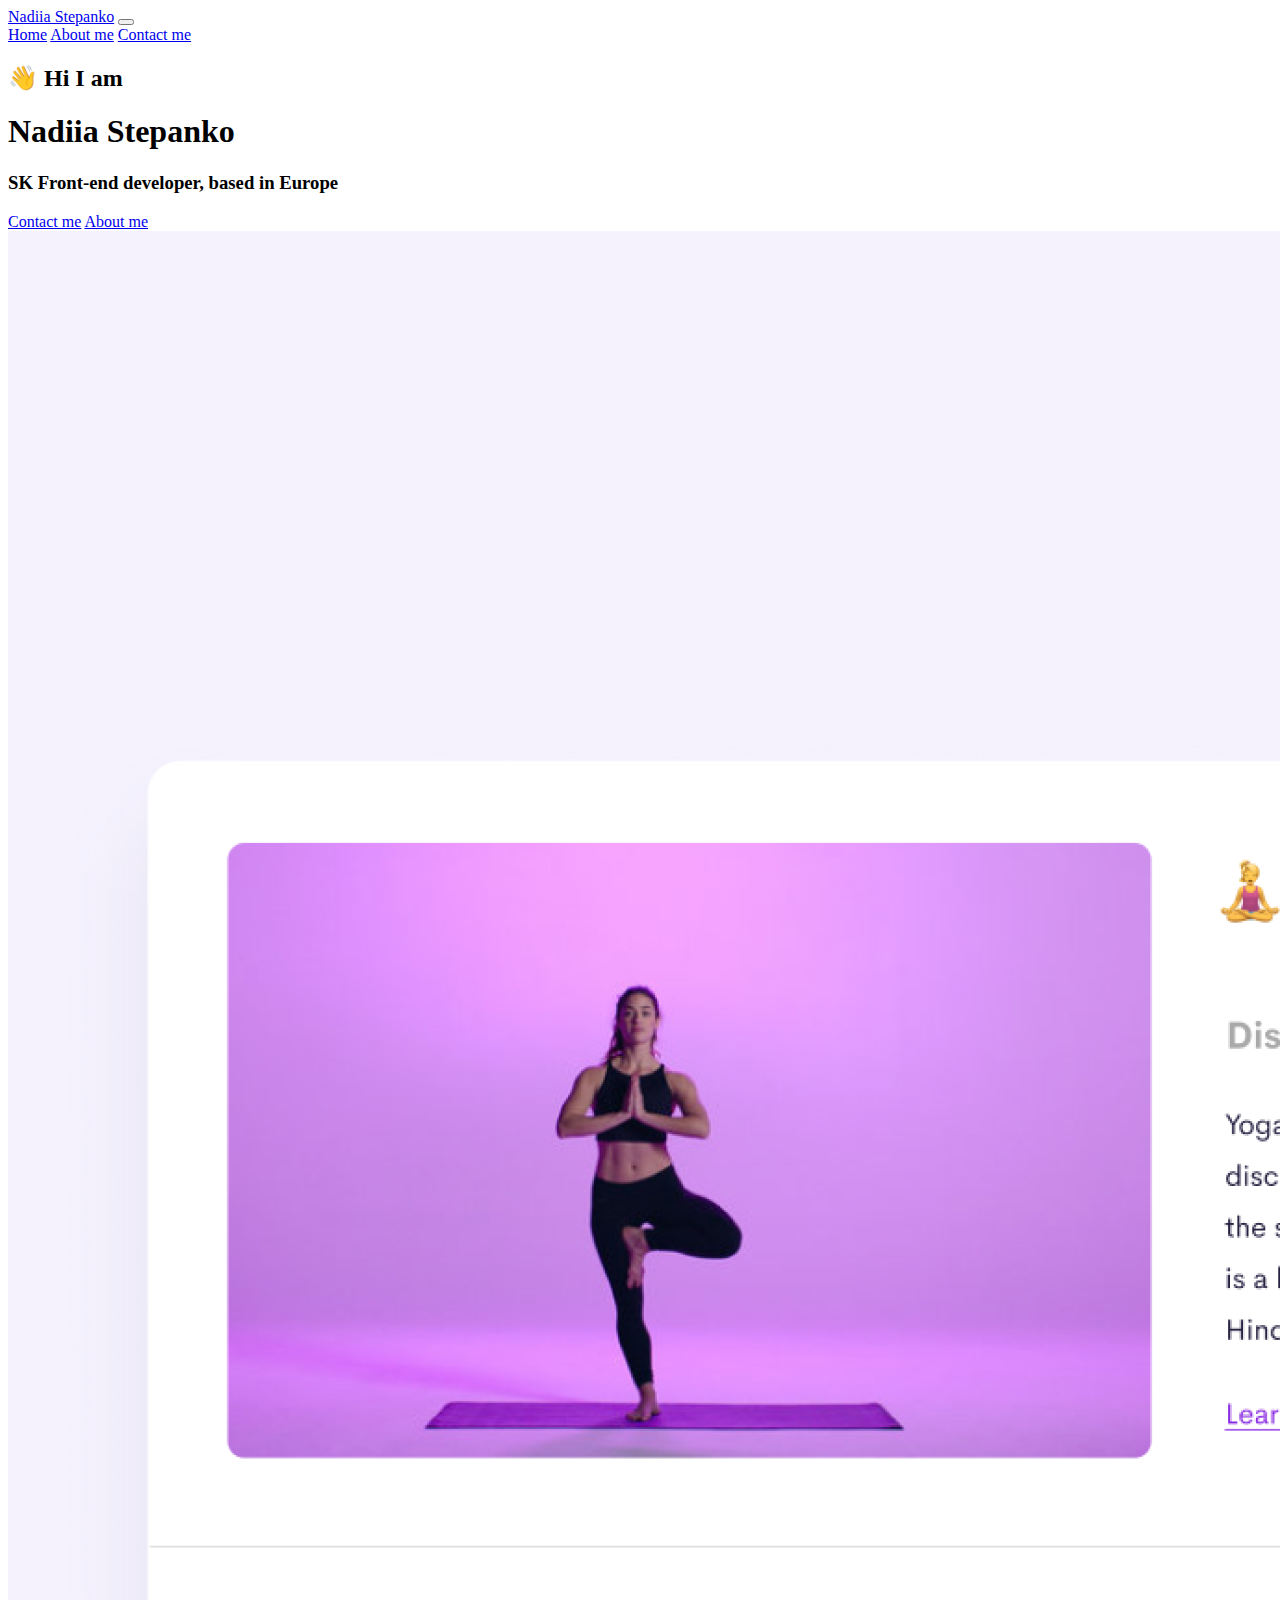
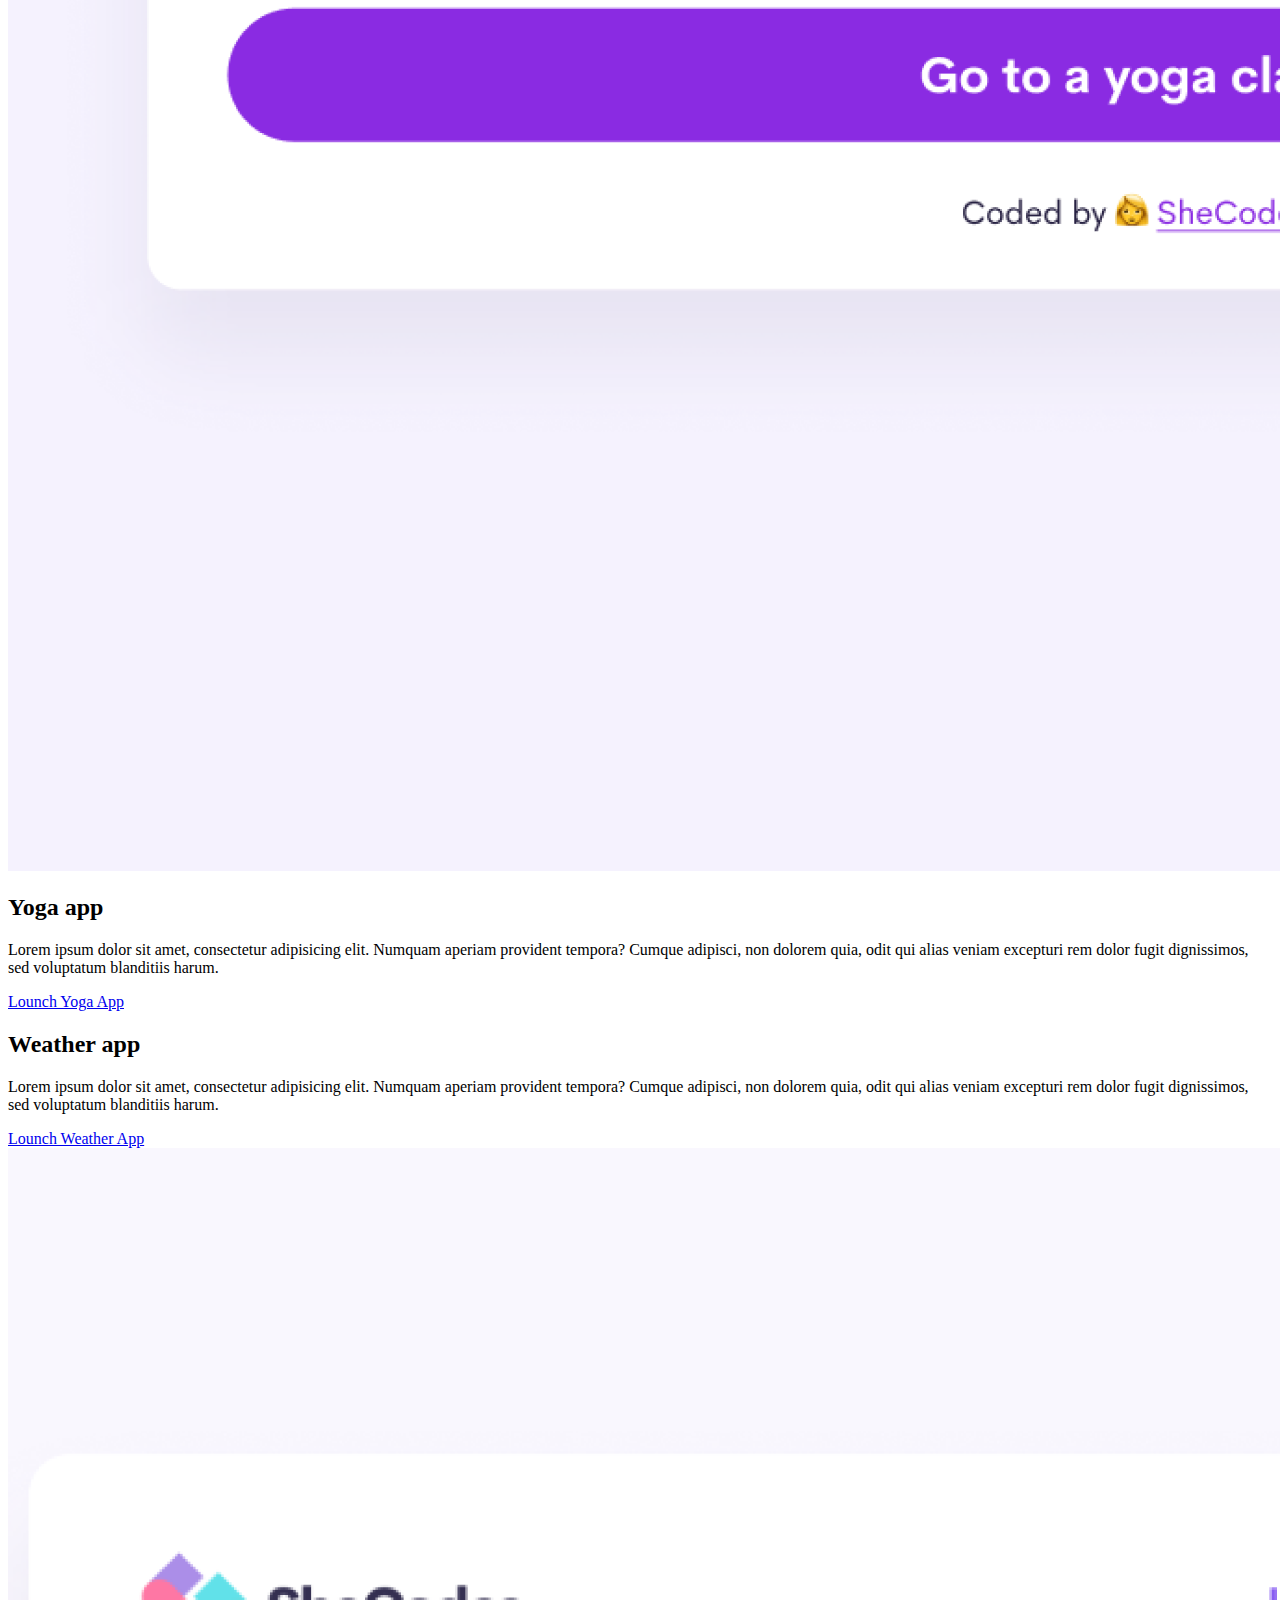
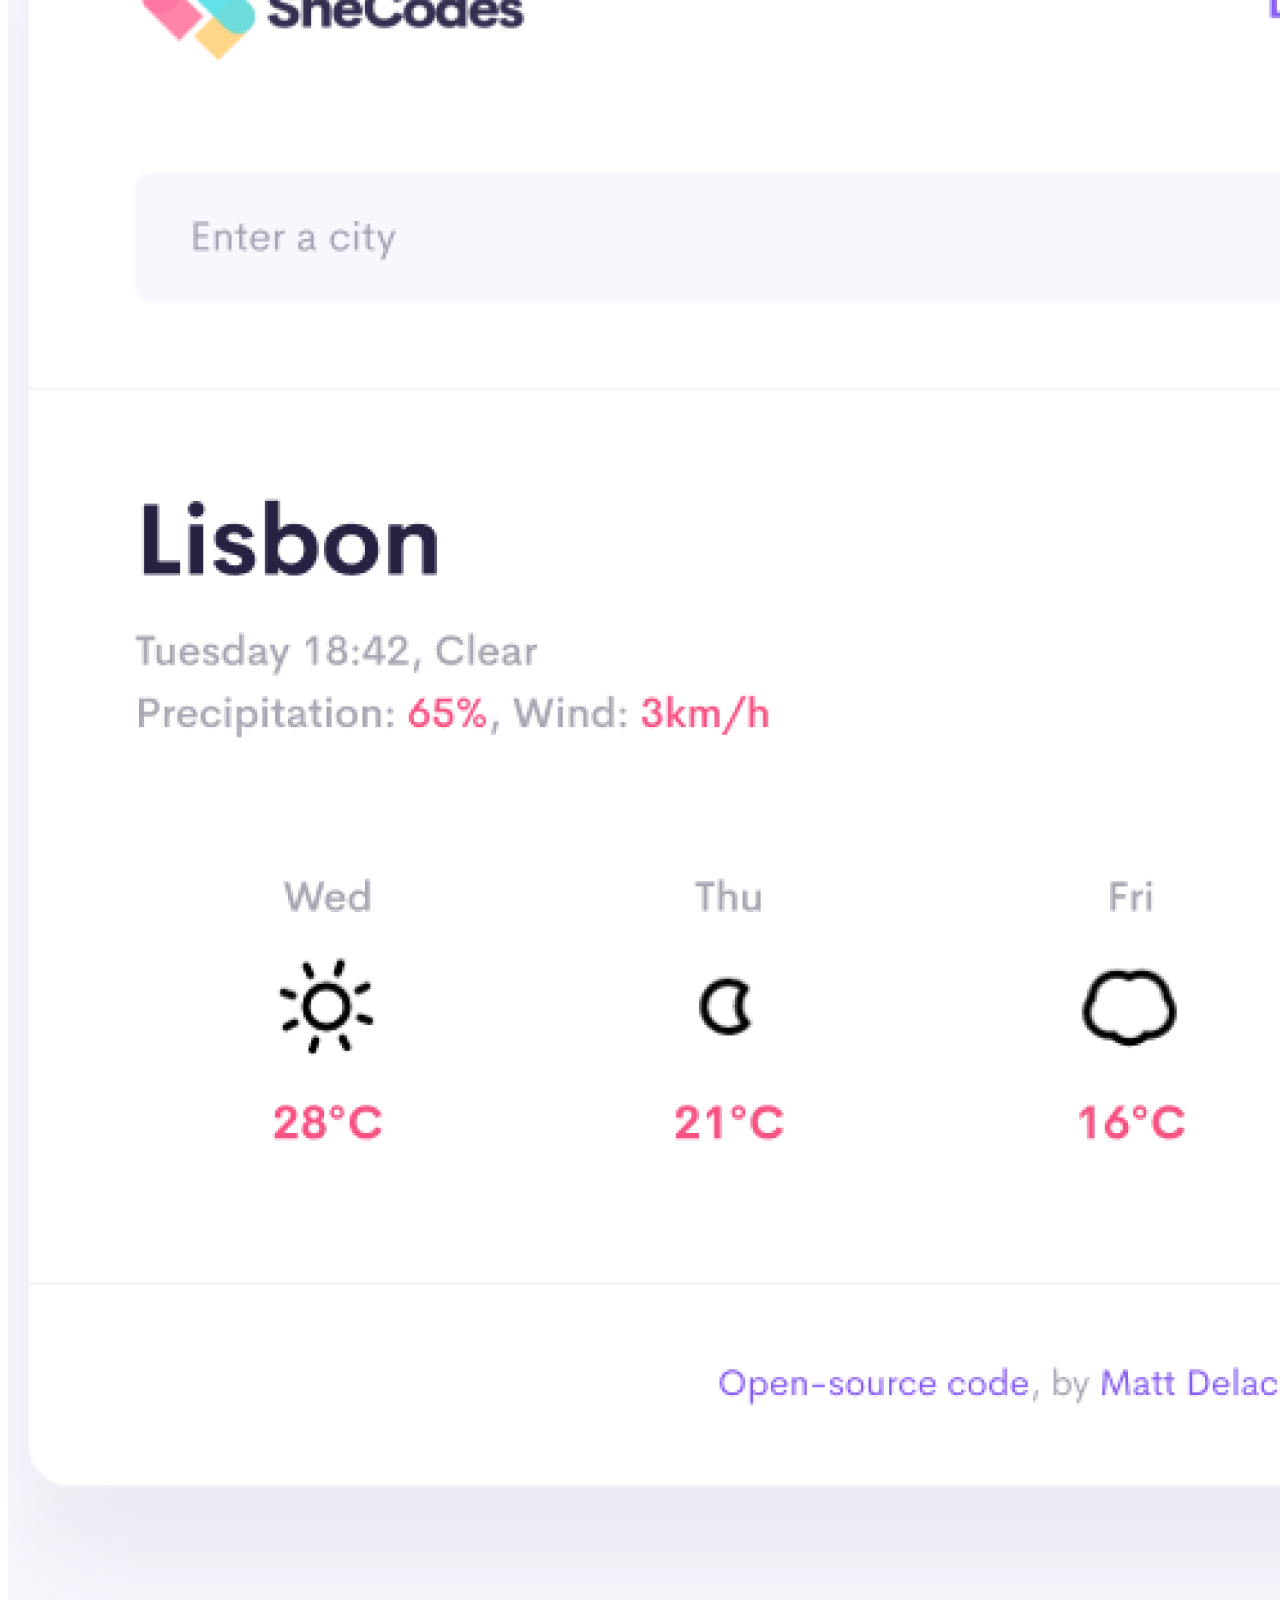
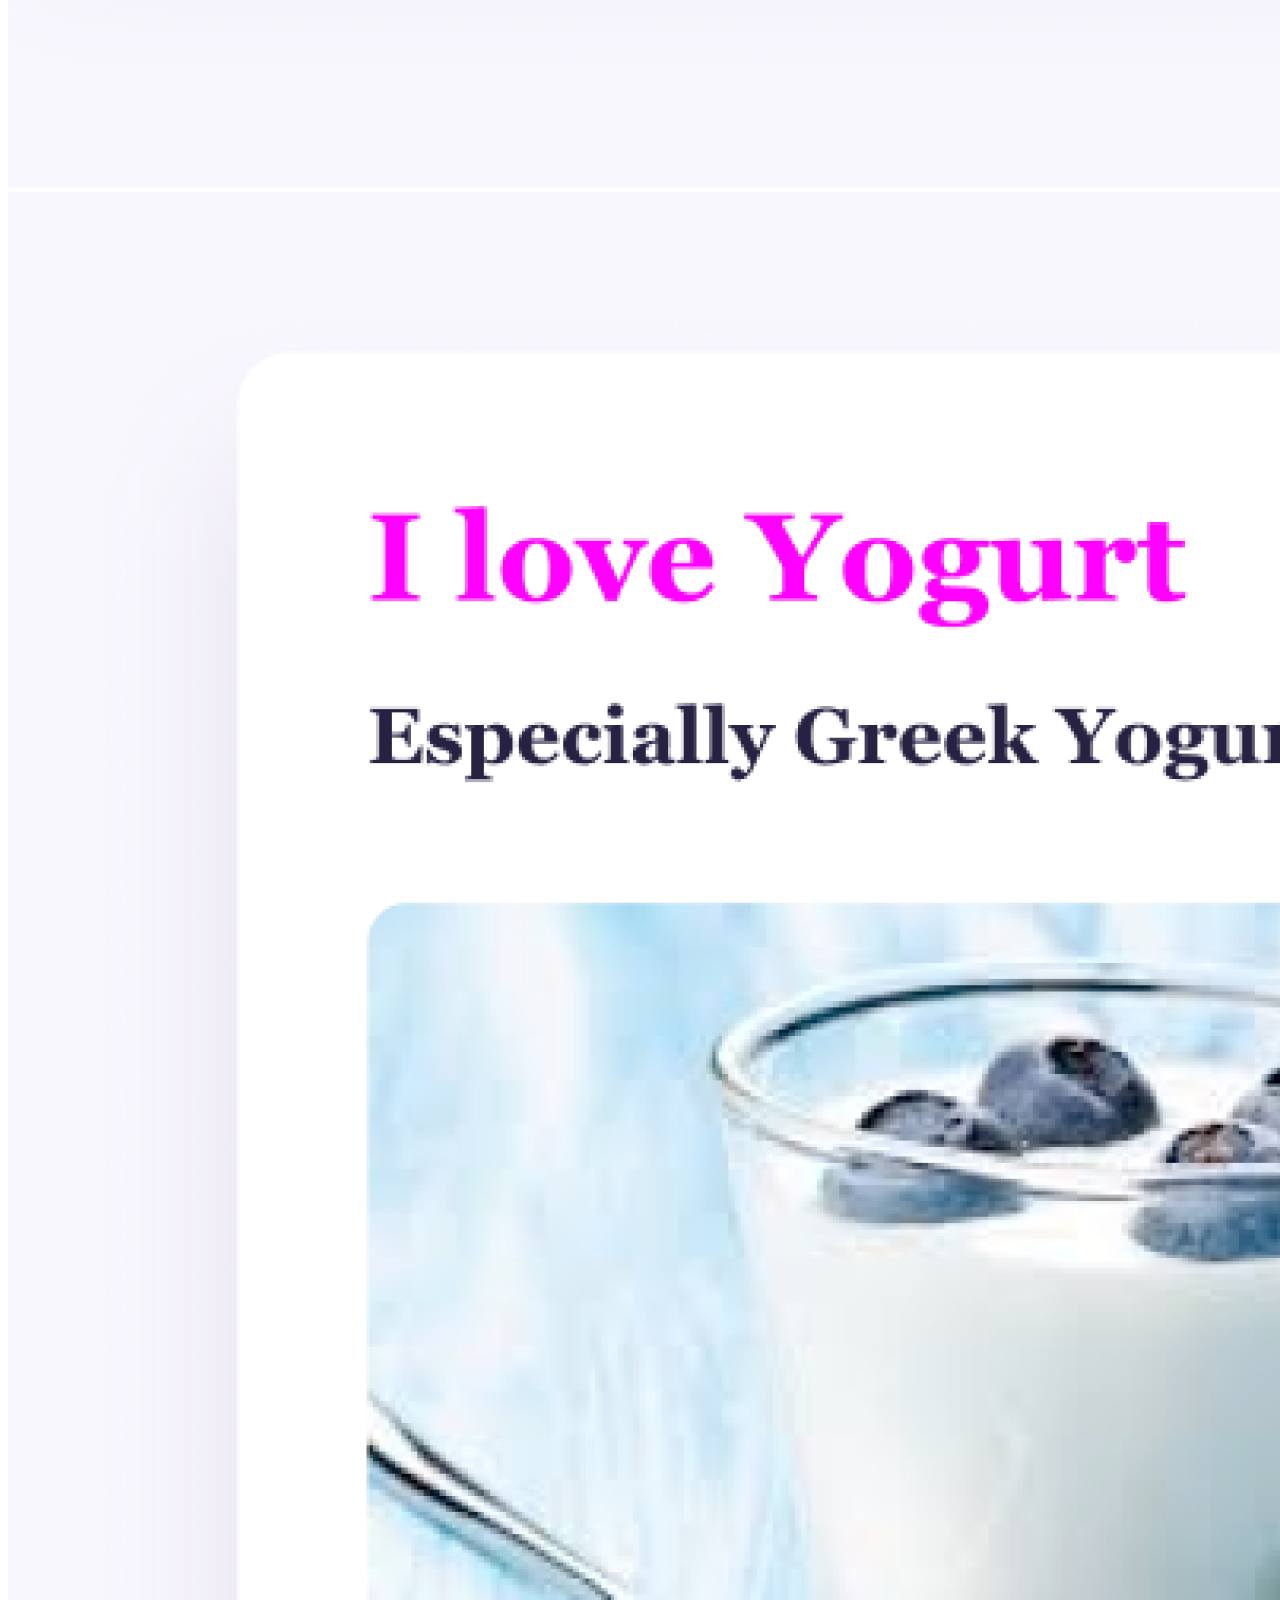
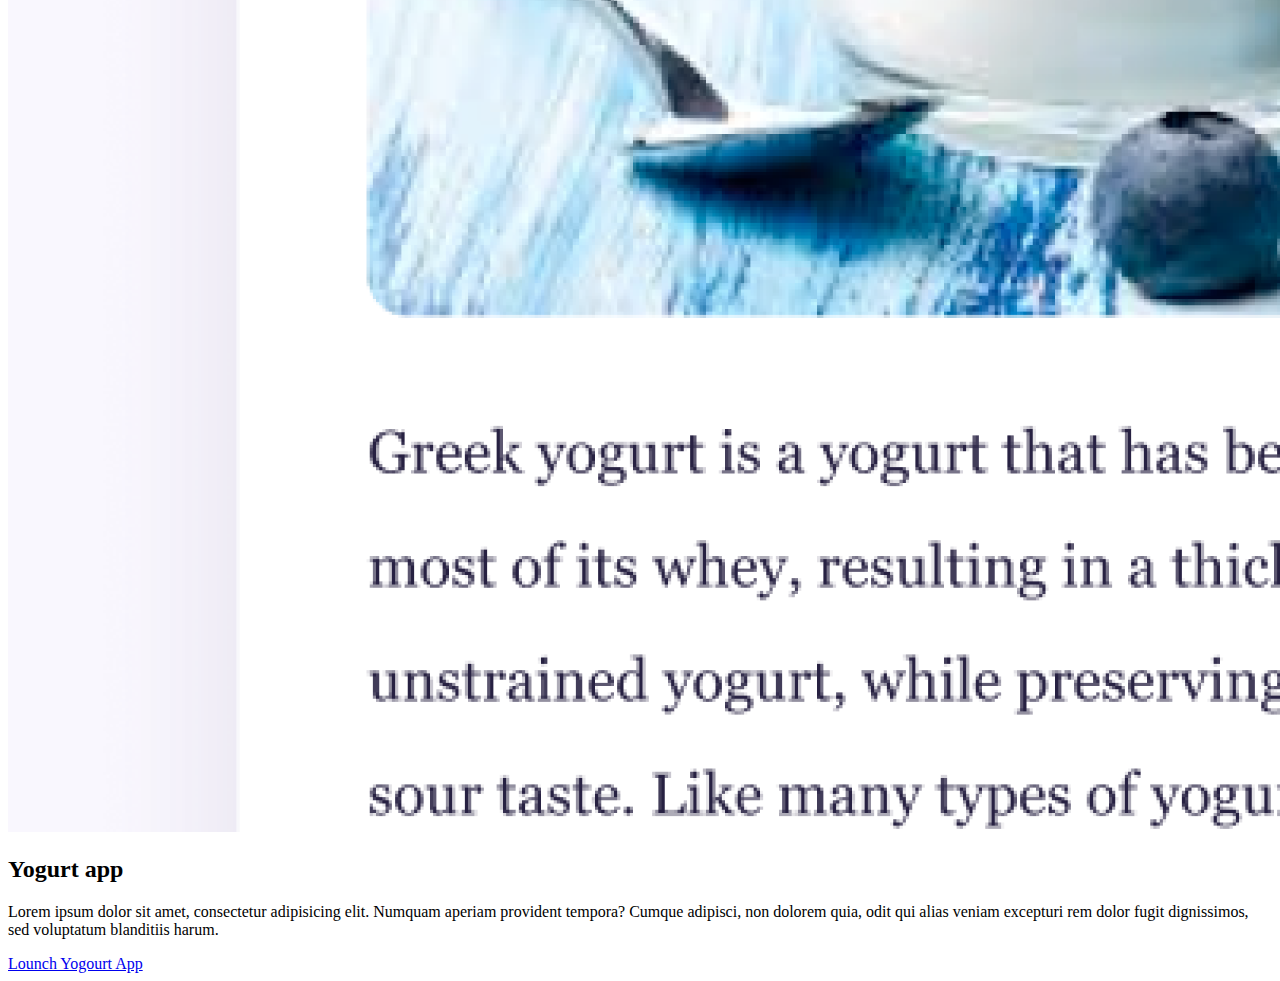
==== index.html @ cb01fc13 "just save" ====
<!DOCTYPE html>
<html lang="en">
  <head>
    <meta charset="UTF-8" />
    <meta http-equiv="X-UA-Compatible" content="IE=edge" />
    <meta name="viewport" content="width=device-width, initial-scale=1.0" />
    <title>[Your name]</title>
    <link
      href="https://cdn.jsdelivr.net/npm/bootstrap@5.3.0-alpha1/dist/css/bootstrap.min.css"
      rel="stylesheet"
      integrity="sha384-GLhlTQ8iRABdZLl6O3oVMWSktQOp6b7In1Zl3/Jr59b6EGGoI1aFkw7cmDA6j6gD"
      crossorigin="anonymous"
    />
    <script
      src="https://cdn.jsdelivr.net/npm/bootstrap@5.3.0-alpha1/dist/js/bootstrap.bundle.min.js"
      integrity="sha384-w76AqPfDkMBDXo30jS1Sgez6pr3x5MlQ1ZAGC+nuZB+EYdgRZgiwxhTBTkF7CXvN"
      crossorigin="anonymous"
    ></script>
    <link rel="stylesheet" href="style.css" />
  </head>
  <body>
    <nav class="navbar navbar-expand-lg bg-body-tertiary">
      <div class="container-fluid">
        <a class="navbar-brand" href="#">Nadiia Stepanko</a>
        <button
          class="navbar-toggler"
          type="button"
          data-bs-toggle="collapse"
          data-bs-target="#navbarNavAltMarkup"
          aria-controls="navbarNavAltMarkup"
          aria-expanded="false"
          aria-label="Toggle navigation"
        >
          <span class="navbar-toggler-icon"></span>
        </button>
        <div class="collapse navbar-collapse" id="navbarNavAltMarkup">
          <div class="navbar-nav">
            <a class="nav-link" aria-current="page" href="index.html">Home</a>
            <a class="nav-link active" href="about.html">About me</a>
            <a class="nav-link" href="about.html#contact">Contact me</a>
          </div>
        </div>
      </div>
    </nav>
    <h2>👋 Hi I am</h2>
    <h1>Nadiia Stepanko</h1>
    <h3>SK Front-end developer, based in Europe</h3>
    <div class="navigation-links mb-5">
      <a href="/front-end-developer/about.html#contact" class="contact-link"
        >Contact me</a
      >
      <a href="/about.html" class="about-link">About me</a>
    </div>
    <div class="container">
      <div class="row mt-5">
        <div class="col-sm-6">
          <img src="images/yoga.png" class="img-fluid rounded" />
        </div>
        <div class="col-sm-6">
          <h2 class="mb-3">Yoga app</h2>
          <p class="bg-transparent">
            Lorem ipsum dolor sit amet, consectetur adipisicing elit. Numquam
            aperiam provident tempora? Cumque adipisci, non dolorem quia, odit
            qui alias veniam excepturi rem dolor fugit dignissimos, sed
            voluptatum blanditiis harum.
          </p>
          <a href="#" class="btn btn-primary stretched-link">Lounch Yoga App</a>
        </div>
      </div>
      <div class="row mt-5">
        <div class="col-sm-6">
          <h2 class="mb-3">Weather app</h2>
          <p class="bg-transparent">
            Lorem ipsum dolor sit amet, consectetur adipisicing elit. Numquam
            aperiam provident tempora? Cumque adipisci, non dolorem quia, odit
            qui alias veniam excepturi rem dolor fugit dignissimos, sed
            voluptatum blanditiis harum.
          </p>
          <a href="#" class="btn btn-primary stretched-link"
            >Lounch Weather App</a
          >
        </div>
        <div class="col-sm-6">
          <img src="images/weather.png" class="img-fluid rounded" />
        </div>
      </div>
      <div class="row mt-5">
        <div class="col-sm-6">
          <img src="images/yogurt.png" class="img-fluid rounded" />
        </div>
        <div class="col-sm-6">
          <h2 class="mb-3">Yogurt app</h2>
          <p class="bg-transparent">
            Lorem ipsum dolor sit amet, consectetur adipisicing elit. Numquam
            aperiam provident tempora? Cumque adipisci, non dolorem quia, odit
            qui alias veniam excepturi rem dolor fugit dignissimos, sed
            voluptatum blanditiis harum.
          </p>

          <a href="#" class="btn btn-primary stretched-link"
            >Lounch Yogourt App</a
          >
        </div>
      </div>
    </div>
  </body>
</html>
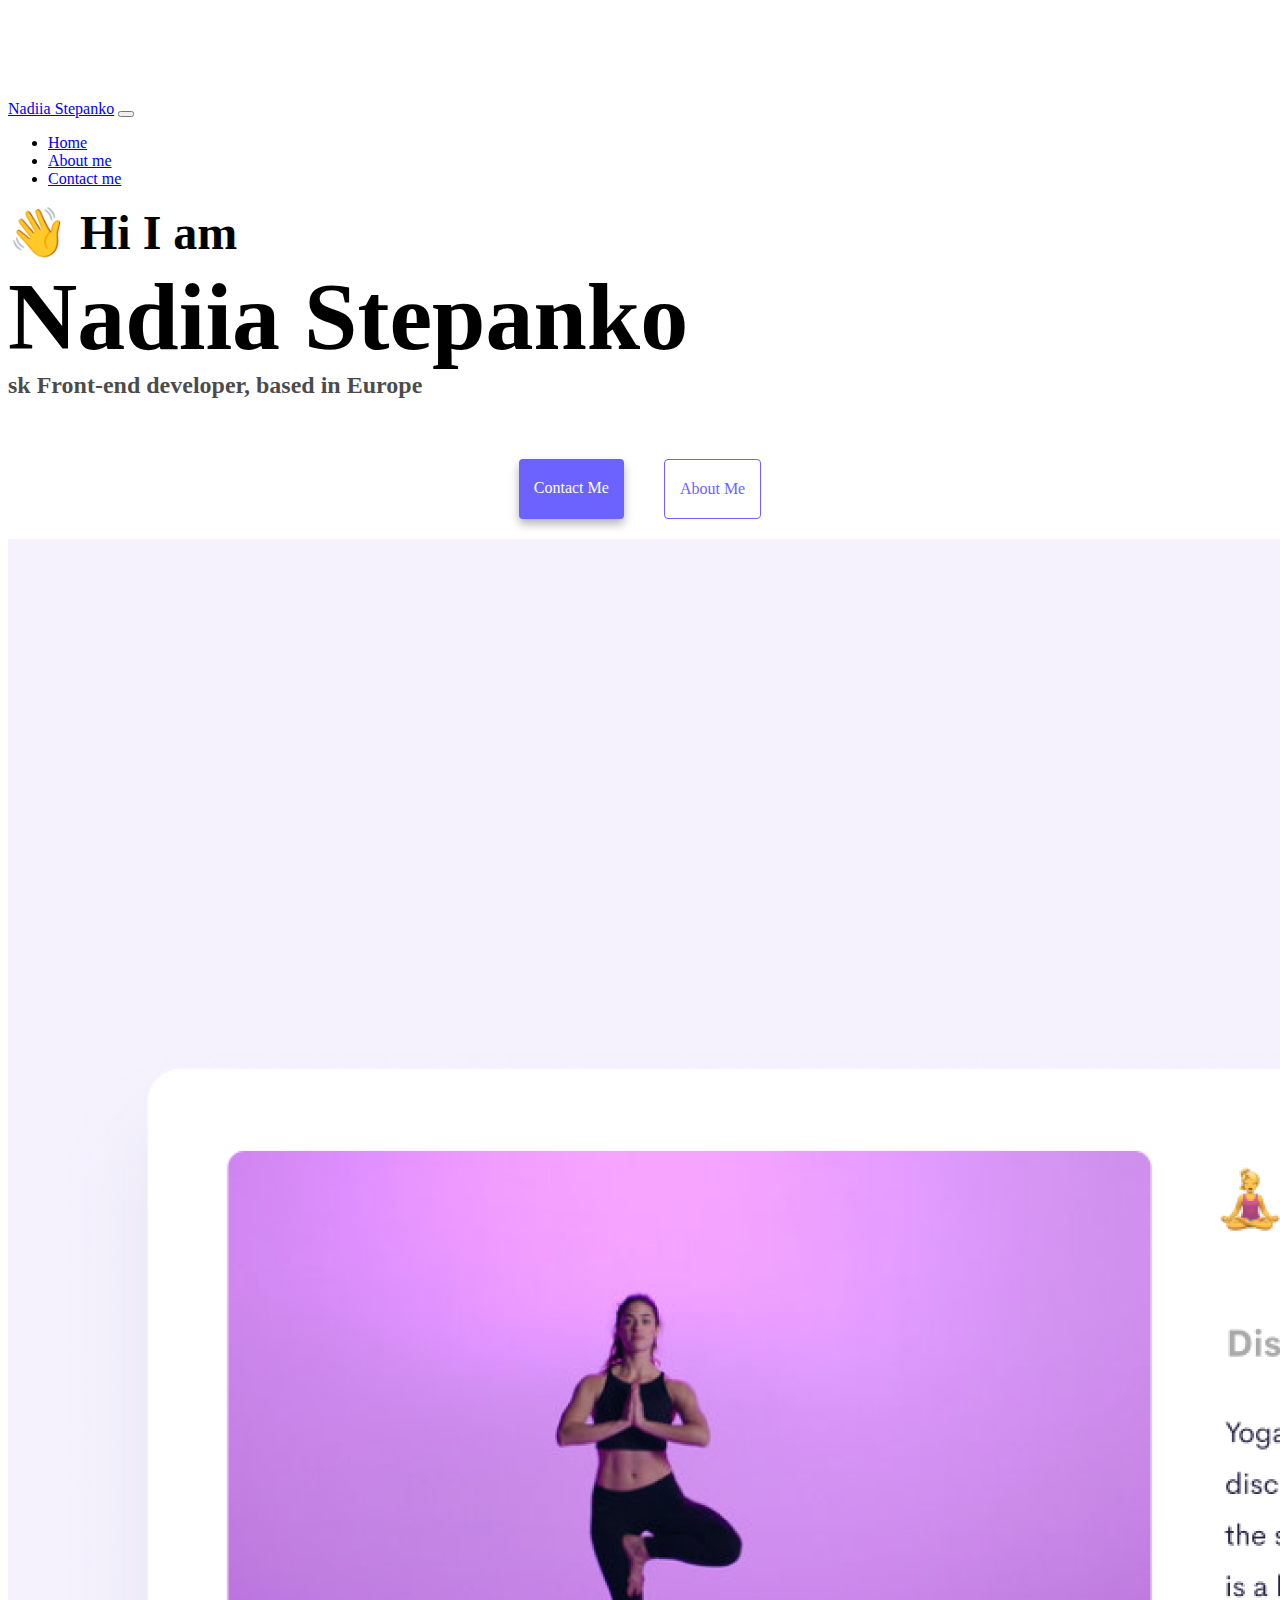
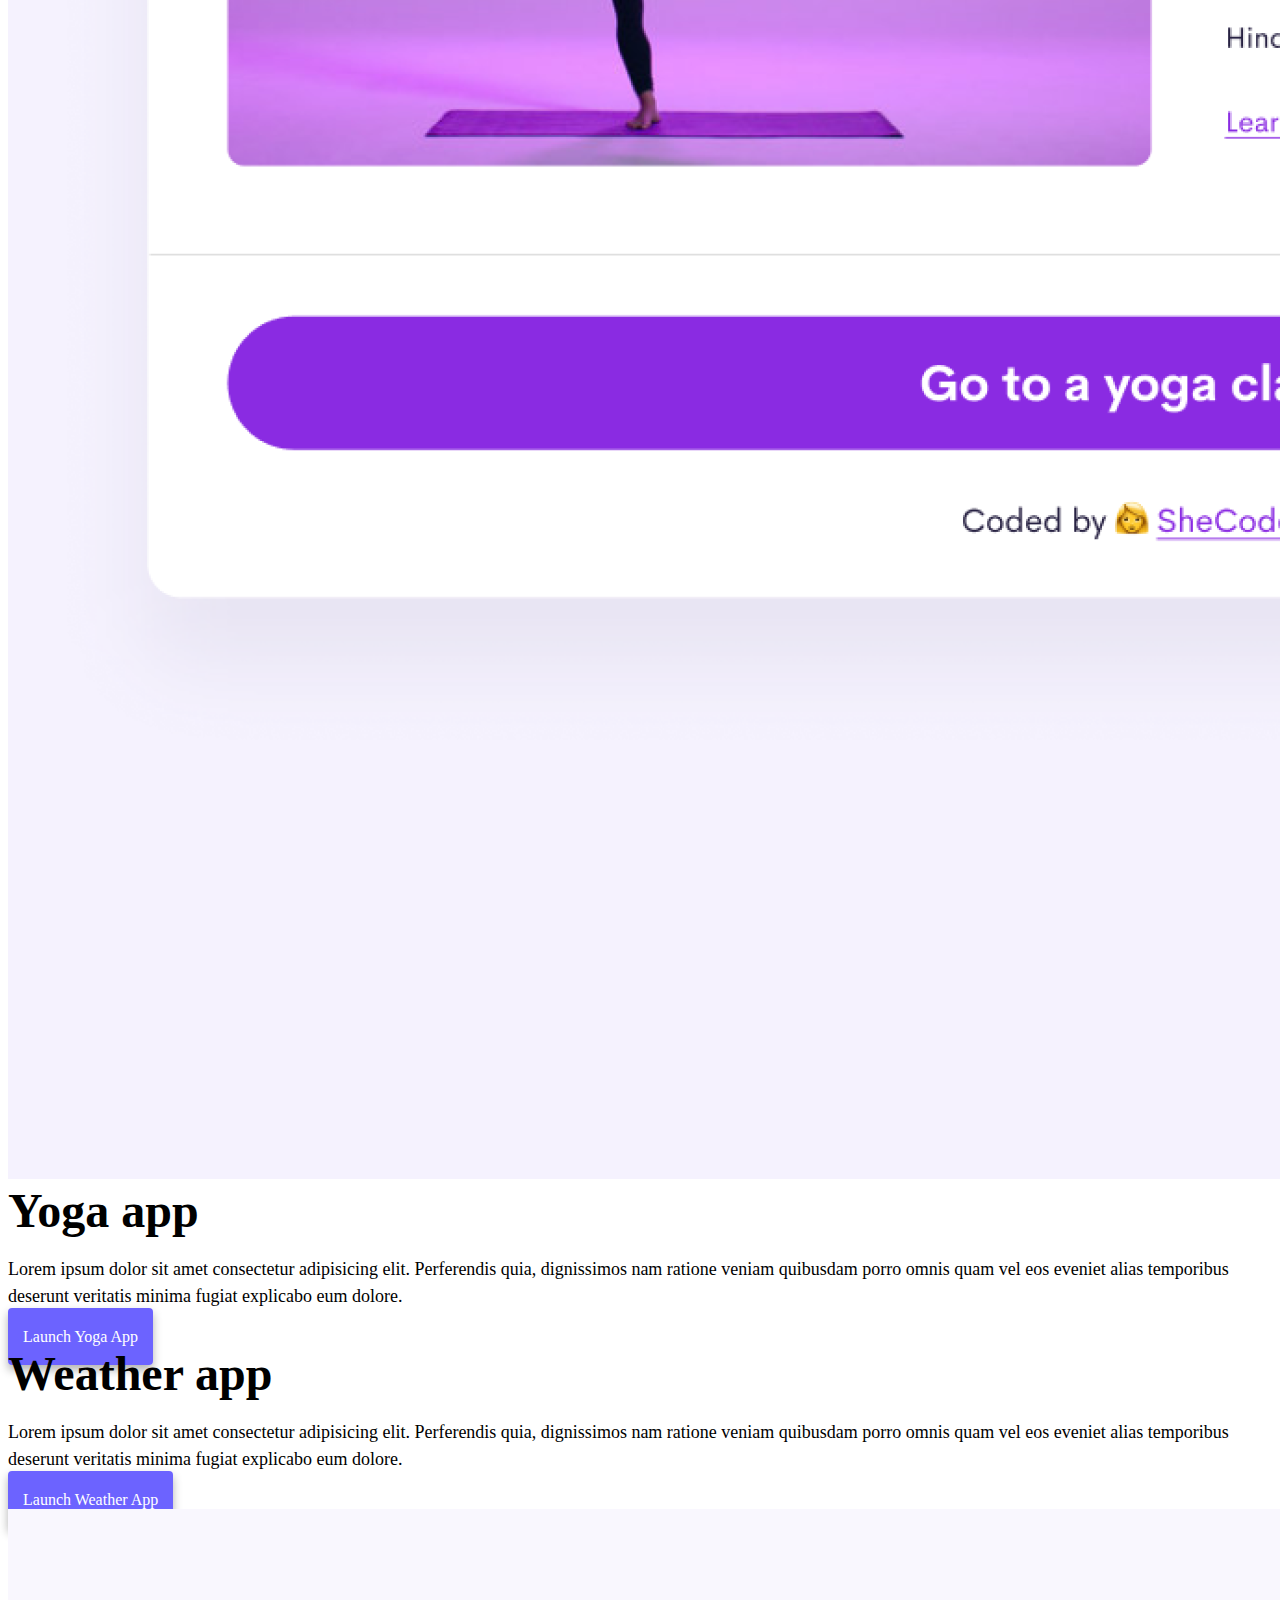
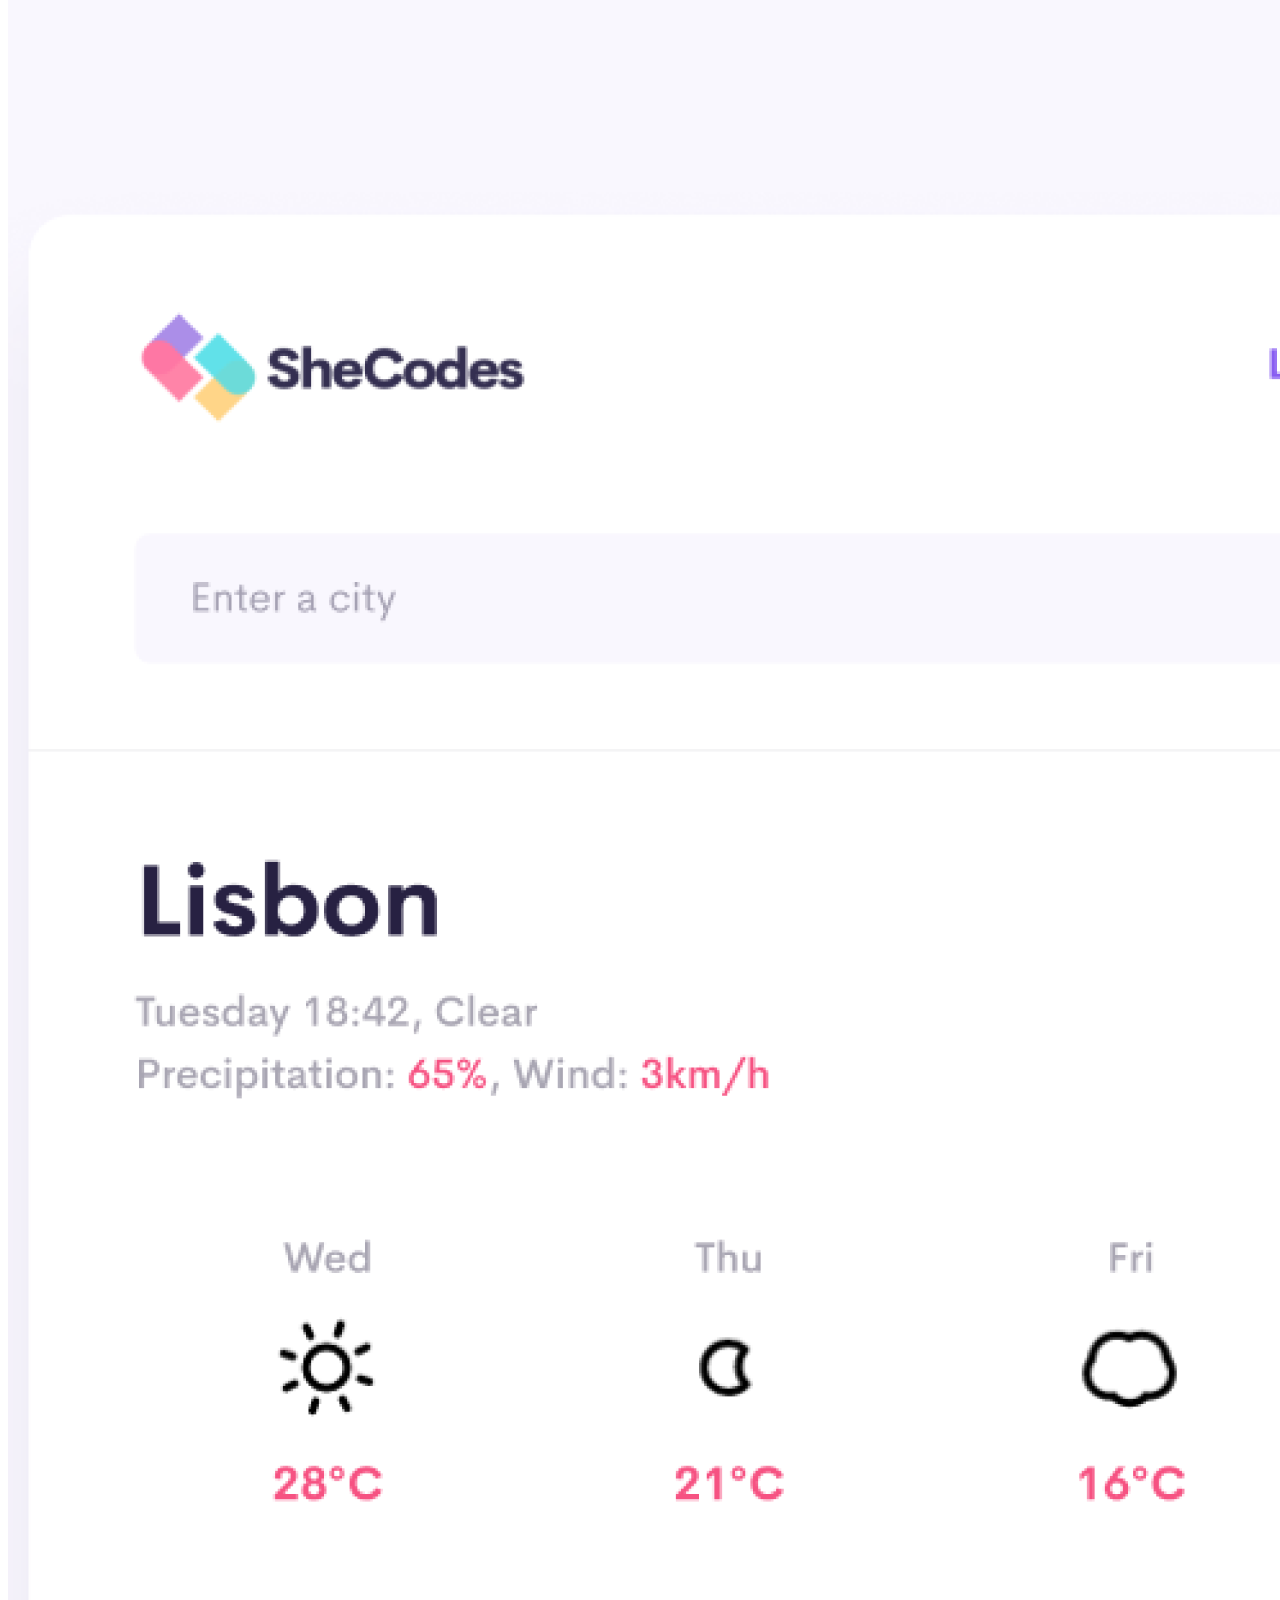
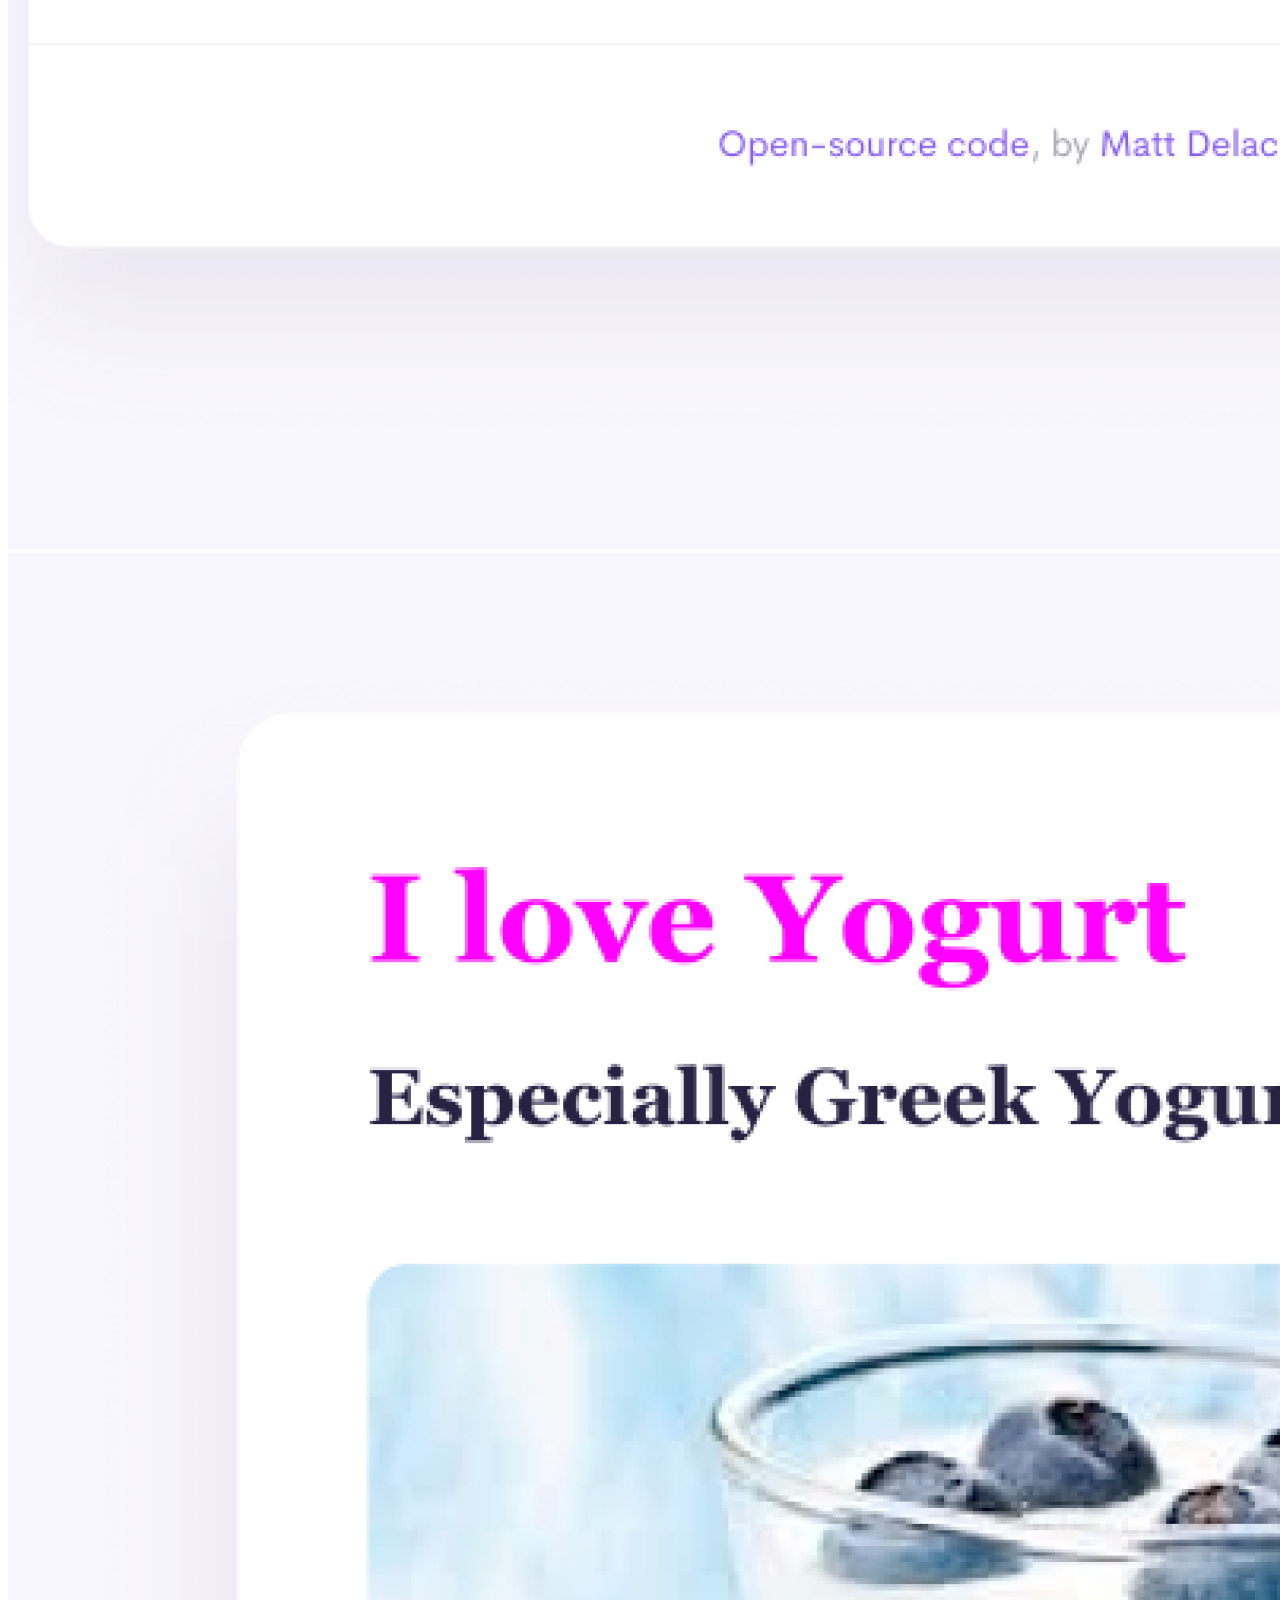
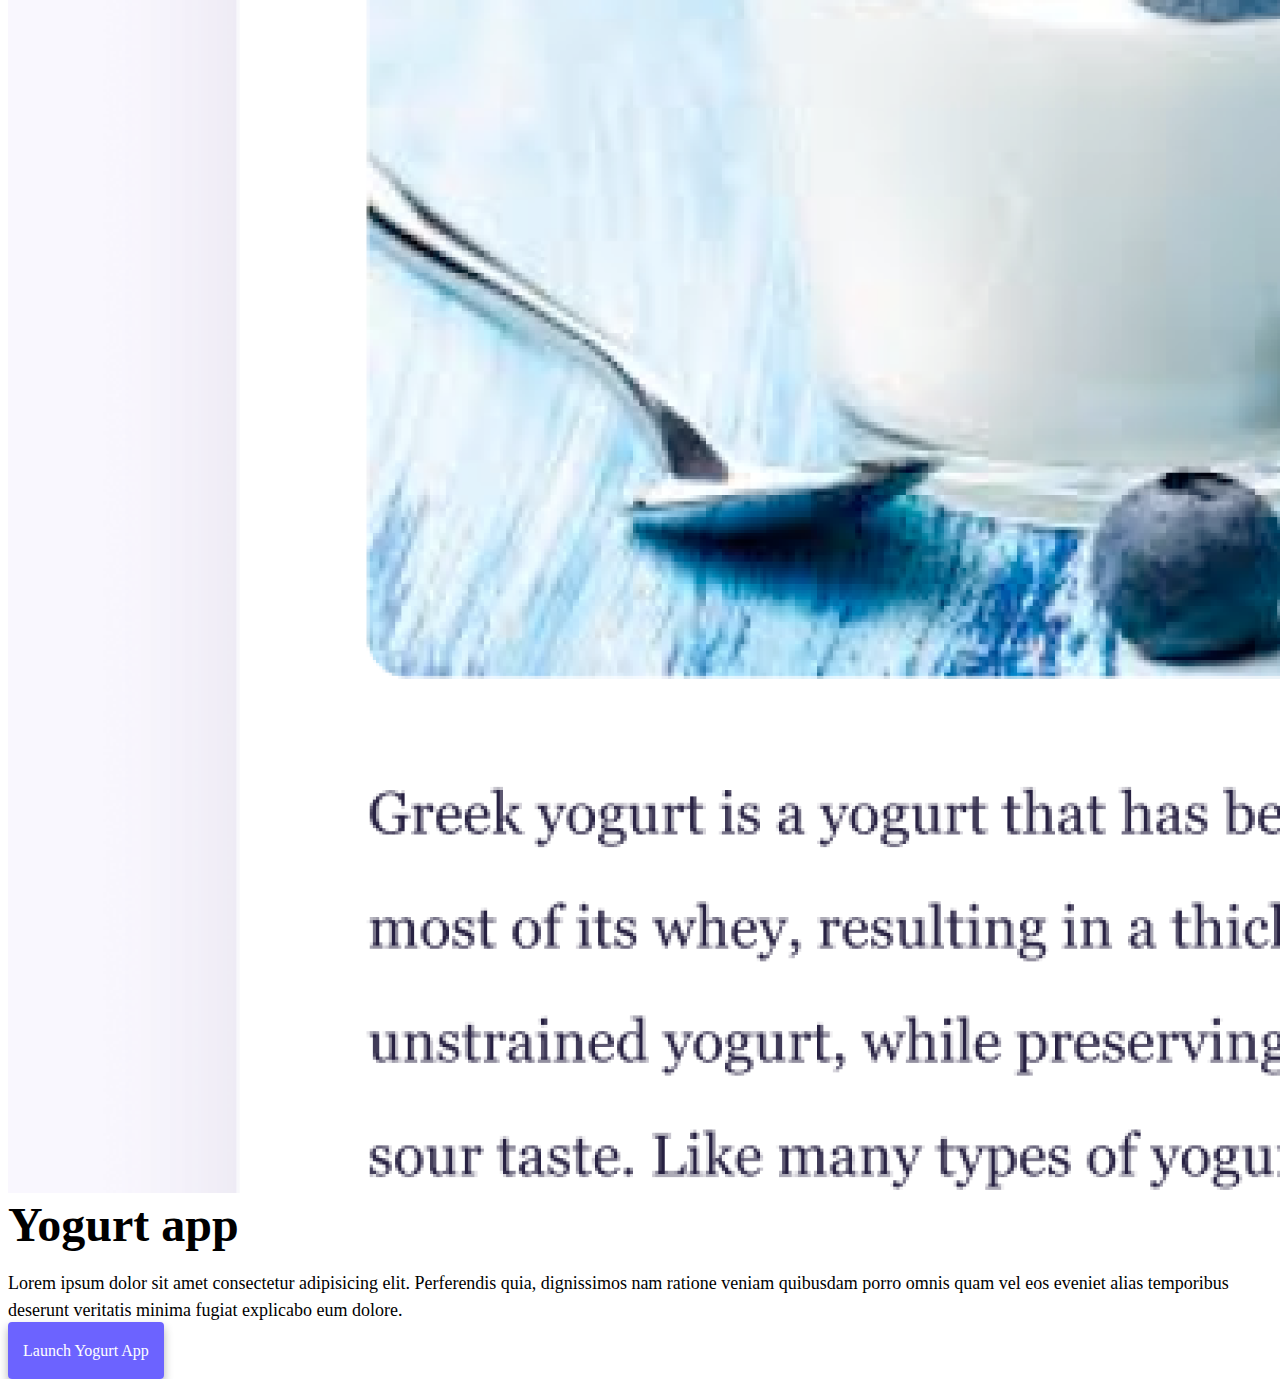
==== commit 2ac0d202: "SEO" ====
--- a/index.html
+++ b/index.html
@@ -2,104 +2,117 @@
 <html lang="en">
   <head>
     <meta charset="UTF-8" />
-    <meta http-equiv="X-UA-Compatible" content="IE=edge" />
+    <meta
+      name="description"
+      content="Projects and contacts of Nadiia Stepanko (Front-end developer from Slovakia)"
+      <meta
+      http-equiv="X-UA-Compatible"
+      content="IE=edge"
+    />
     <meta name="viewport" content="width=device-width, initial-scale=1.0" />
-    <title>[Your name]</title>
+    <title>Nadiia Stepanko - Front-end developer</title>
     <link
-      href="https://cdn.jsdelivr.net/npm/bootstrap@5.3.0-alpha1/dist/css/bootstrap.min.css"
+      href="https://cdn.jsdelivr.net/npm/bootstrap@5.0.0-beta2/dist/css/bootstrap.min.css"
       rel="stylesheet"
-      integrity="sha384-GLhlTQ8iRABdZLl6O3oVMWSktQOp6b7In1Zl3/Jr59b6EGGoI1aFkw7cmDA6j6gD"
+      integrity="sha384-BmbxuPwQa2lc/FVzBcNJ7UAyJxM6wuqIj61tLrc4wSX0szH/Ev+nYRRuWlolflfl"
       crossorigin="anonymous"
     />
     <script
-      src="https://cdn.jsdelivr.net/npm/bootstrap@5.3.0-alpha1/dist/js/bootstrap.bundle.min.js"
-      integrity="sha384-w76AqPfDkMBDXo30jS1Sgez6pr3x5MlQ1ZAGC+nuZB+EYdgRZgiwxhTBTkF7CXvN"
+      src="https://cdn.jsdelivr.net/npm/bootstrap@5.0.0-beta2/dist/js/bootstrap.bundle.min.js"
+      integrity="sha384-b5kHyXgcpbZJO/tY9Ul7kGkf1S0CWuKcCD38l8YkeH8z8QjE0GmW1gYU5S9FOnJ0"
       crossorigin="anonymous"
     ></script>
-    <link rel="stylesheet" href="style.css" />
+    <link rel="stylesheet" href="src/style.css" />
   </head>
   <body>
-    <nav class="navbar navbar-expand-lg bg-body-tertiary">
-      <div class="container-fluid">
-        <a class="navbar-brand" href="#">Nadiia Stepanko</a>
+    <nav class="navbar navbar-expand-lg navbar-light bg-light fixed-top">
+      <div class="container">
+        <a class="navbar-brand" href="index.html">Nadiia Stepanko</a>
         <button
           class="navbar-toggler"
           type="button"
           data-bs-toggle="collapse"
-          data-bs-target="#navbarNavAltMarkup"
-          aria-controls="navbarNavAltMarkup"
+          data-bs-target="#navbarNav"
+          aria-controls="navbarNav"
           aria-expanded="false"
           aria-label="Toggle navigation"
         >
           <span class="navbar-toggler-icon"></span>
         </button>
-        <div class="collapse navbar-collapse" id="navbarNavAltMarkup">
-          <div class="navbar-nav">
-            <a class="nav-link" aria-current="page" href="index.html">Home</a>
-            <a class="nav-link active" href="about.html">About me</a>
-            <a class="nav-link" href="about.html#contact">Contact me</a>
+        <div class="collapse navbar-collapse" id="navbarNav">
+          <ul class="navbar-nav">
+            <li class="nav-item">
+              <a class="nav-link active" aria-current="page" href="index.html"
+                >Home</a
+              >
+            </li>
+            <li class="nav-item">
+              <a class="nav-link" href="about.html">About me</a>
+            </li>
+            <li class="nav-item">
+              <a class="nav-link" href="about.html#contact">Contact me</a>
+            </li>
+          </ul>
+        </div>
+      </div>
+    </nav>
+    <h2 class="text-center">👋 Hi I am</h2>
+    <h1 class="text-center">Nadiia Stepanko</h1>
+    <h3 class="text-center">sk Front-end developer, based in Europe</h3>
+    <div class="navigation-links mb-5">
+      <a href="about.html#contact" class="primary-link">Contact me</a>
+      <a href="about.html" class="secondary-link">About me</a>
+    </div>
+    <div class="container">
+      <div class="row">
+        <div class="col-md-6">
+          <img src="images/yoga.png" class="img-fluid rounded" />
+        </div>
+        <div class="col-md-6">
+          <h2 class="mb-3">Yoga app</h2>
+          <p>
+            Lorem ipsum dolor sit amet consectetur adipisicing elit. Perferendis
+            quia, dignissimos nam ratione veniam quibusdam porro omnis quam vel
+            eos eveniet alias temporibus deserunt veritatis minima fugiat
+            explicabo eum dolore.
+          </p>
+          <div class="mt-5">
+            <a href="#" class="primary-link">Launch Yoga App</a>
           </div>
         </div>
       </div>
-    </nav>
-    <h2>👋 Hi I am</h2>
-    <h1>Nadiia Stepanko</h1>
-    <h3>SK Front-end developer, based in Europe</h3>
-    <div class="navigation-links mb-5">
-      <a href="/front-end-developer/about.html#contact" class="contact-link"
-        >Contact me</a
-      >
-      <a href="/about.html" class="about-link">About me</a>
-    </div>
-    <div class="container">
       <div class="row mt-5">
-        <div class="col-sm-6">
-          <img src="images/yoga.png" class="img-fluid rounded" />
+        <div class="col-md-6">
+          <h2 class="mb-3">Weather app</h2>
+          <p>
+            Lorem ipsum dolor sit amet consectetur adipisicing elit. Perferendis
+            quia, dignissimos nam ratione veniam quibusdam porro omnis quam vel
+            eos eveniet alias temporibus deserunt veritatis minima fugiat
+            explicabo eum dolore.
+          </p>
+          <div class="mb-5 mt-5">
+            <a href="#" class="primary-link">Launch Weather App</a>
+          </div>
         </div>
-        <div class="col-sm-6">
-          <h2 class="mb-3">Yoga app</h2>
-          <p class="bg-transparent">
-            Lorem ipsum dolor sit amet, consectetur adipisicing elit. Numquam
-            aperiam provident tempora? Cumque adipisci, non dolorem quia, odit
-            qui alias veniam excepturi rem dolor fugit dignissimos, sed
-            voluptatum blanditiis harum.
-          </p>
-          <a href="#" class="btn btn-primary stretched-link">Lounch Yoga App</a>
-        </div>
-      </div>
-      <div class="row mt-5">
-        <div class="col-sm-6">
-          <h2 class="mb-3">Weather app</h2>
-          <p class="bg-transparent">
-            Lorem ipsum dolor sit amet, consectetur adipisicing elit. Numquam
-            aperiam provident tempora? Cumque adipisci, non dolorem quia, odit
-            qui alias veniam excepturi rem dolor fugit dignissimos, sed
-            voluptatum blanditiis harum.
-          </p>
-          <a href="#" class="btn btn-primary stretched-link"
-            >Lounch Weather App</a
-          >
-        </div>
-        <div class="col-sm-6">
+        <div class="col-md-6">
           <img src="images/weather.png" class="img-fluid rounded" />
         </div>
       </div>
       <div class="row mt-5">
-        <div class="col-sm-6">
+        <div class="col-md-6">
           <img src="images/yogurt.png" class="img-fluid rounded" />
         </div>
-        <div class="col-sm-6">
+        <div class="col-md-6">
           <h2 class="mb-3">Yogurt app</h2>
-          <p class="bg-transparent">
-            Lorem ipsum dolor sit amet, consectetur adipisicing elit. Numquam
-            aperiam provident tempora? Cumque adipisci, non dolorem quia, odit
-            qui alias veniam excepturi rem dolor fugit dignissimos, sed
-            voluptatum blanditiis harum.
+          <p>
+            Lorem ipsum dolor sit amet consectetur adipisicing elit. Perferendis
+            quia, dignissimos nam ratione veniam quibusdam porro omnis quam vel
+            eos eveniet alias temporibus deserunt veritatis minima fugiat
+            explicabo eum dolore.
           </p>
-
-          <a href="#" class="btn btn-primary stretched-link"
-            >Lounch Yogourt App</a
-          >
+          <div class="mt-5">
+            <a href="#" class="primary-link">Launch Yogurt App</a>
+          </div>
         </div>
       </div>
     </div>
--- a/src/style.css
+++ b/src/style.css
@@ -0,0 +1,104 @@
+:root {
+  --primary-color: #6c63ff;
+  --secondary-color: #f5f2fe;
+  --box-shadow: 0 5px 10px rgba(0, 0, 0, 0.3);
+}
+
+body {
+  margin-top: 100px;
+}
+
+h1,
+h2,
+h3 {
+  margin: 0;
+}
+
+h1 {
+  font-size: 96px;
+}
+
+h2 {
+  font-size: 48px;
+}
+
+h3 {
+  font-size: 24px;
+  opacity: 0.7;
+}
+
+p {
+  font-size: 18px;
+  line-height: 1.5;
+}
+
+.navigation-links {
+  display: flex;
+  margin-top: 40px;
+  justify-content: center;
+}
+
+.navigation-links a {
+  margin: 20px;
+}
+
+.primary-link {
+  border-radius: 4px;
+  padding: 20px 15px;
+  text-decoration: none;
+  text-transform: capitalize;
+  background: var(--primary-color);
+  box-shadow: var(--box-shadow);
+  color: white;
+}
+
+.secondary-link {
+  border-radius: 4px;
+  padding: 20px 15px;
+  text-decoration: none;
+  text-transform: capitalize;
+  color: var(--primary-color);
+  border: 1px solid var(--primary-color);
+}
+
+.homepage-link {
+  color: var(--primary-color);
+  text-align: center;
+  display: block;
+}
+
+.about-paragraphs {
+  margin: 30px 0;
+}
+
+.about-paragraphs p {
+  margin: 10px;
+}
+
+.email-link {
+  display: flex;
+  justify-content: center;
+  color: var(--primary-color);
+  font-size: 28px;
+  text-decoration: none;
+}
+
+.email-link:hover {
+  text-decoration: underline;
+}
+@media (max-width: 576px) {
+  h1 {
+    font-size: 48px;
+  }
+  h2 {
+    font-size: 30px;
+  }
+  p {
+    text-align: center;
+  }
+  .primary-link {
+    text-align: center;
+    display: block;
+    margin: 0 20px;
+  }
+}
